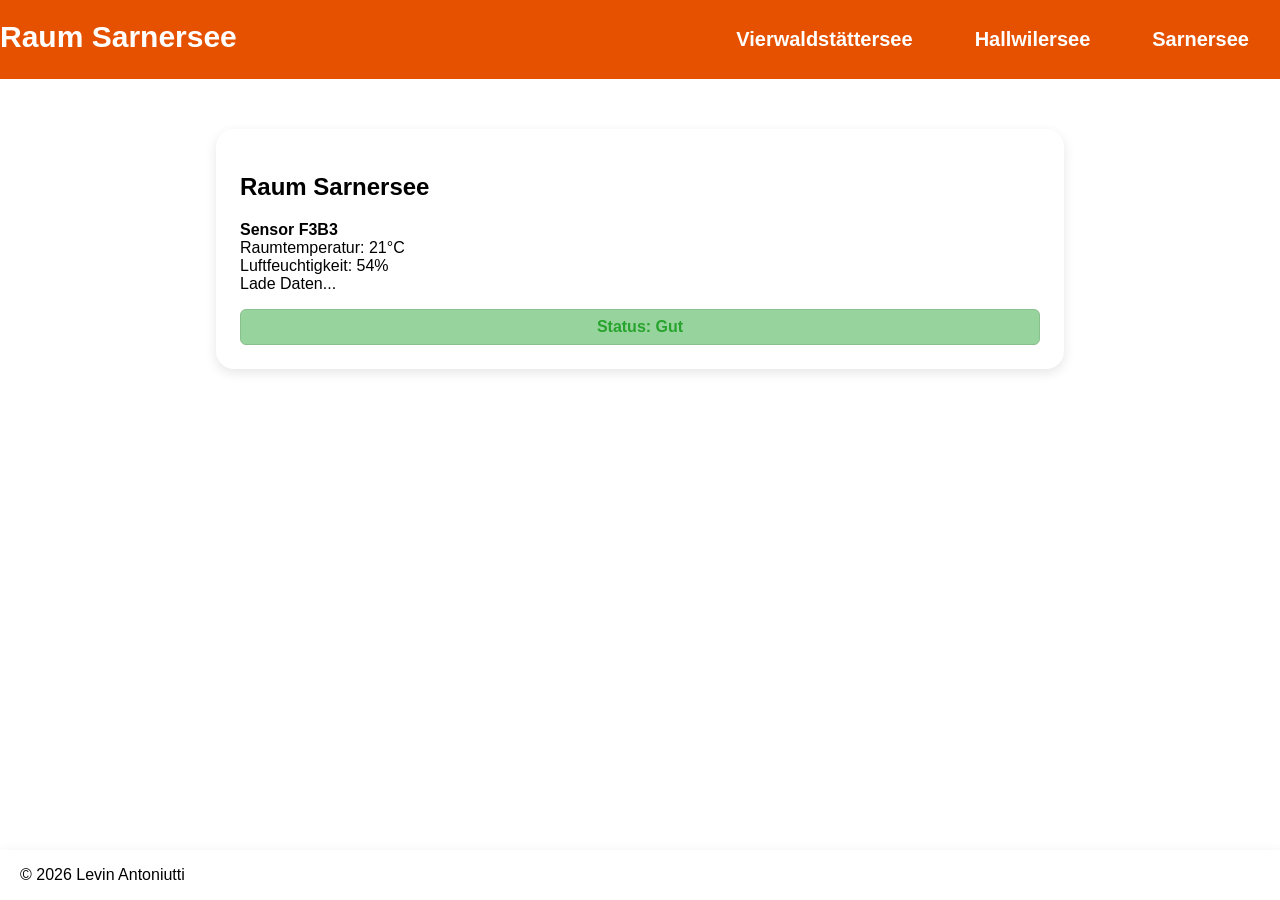
==== sarnersee.html @ 4e09b408 "Feature: Navigation Bar, Titel, Cards, Div's, CSS style, Daten, Status, mehrere Seiten" ====
<!DOCTYPE html>
<html lang="en">
<head>
    <meta charset="UTF-8">
    <meta name="viewport" content="width=device-width, initial-scale=1.0">
    <title>Document</title>
    <link rel="stylesheet" href="style.css">
    <script src="script.js"></script>
  
</head>
<body>
    <ul>
        <li></li><h1>Raum Sarnersee</h1>
        <li><a href="sarnersee.html"> Sarnersee</a></li>
        <li><a href="hallwilersee.html"> Hallwilersee</a></li>
        <li><a href="vierwaldstättersee.html"> Vierwaldstättersee</a></li>
    </ul>
     
    <div class="karten-grid">
        <div class="card">
            <h2>Raum Sarnersee</h2>
            <div id="serial-number"> Sensor F3B3</div>
            <div id="temp-c">Raumtemperatur: 21°C</div>
            <div id="hum-pct">Luftfeuchtigkeit: 54%</div>
            <div id="history-list">Lade Daten...</div>
            <div id="status" class="status gut">Status: Gut</div>

        </div>
    </div>

    <footer> <p>© 2026 Levin Antoniutti</p></footer>
    
</body>
</html>
---- style.css ----
body {
    width: 100%;
    margin: 0px;
    margin-top: 0px;
    margin-bottom: 0px;
    font-family: Arial, Helvetica, sans-serif;
}


.card {
    background: white;
    width: 800px;
    border-radius: 18px;
    box-shadow: 0 4px 12px rgba(0,0,0,0.1);
    padding: 24px;
    position: center;
    margin: auto;
    margin-top: 50px;
}

ul {
  list-style-type: none;
  margin: 0;
  padding: 0;
  overflow: hidden;
  background-color: #e65100;
  font-weight: bold;
}

ul h1 {
    font-size: 30px;
    font-weight: bolder;
    color: white;
    font-style: Helvetica;
    float: left;
}

ul li {
  float: right;
}

ul li a {
  display: block;
  color: white;
  text-align: center;
  padding: 28px 31px;
  text-decoration: none;
  font-size: 20px
}

ul li a:hover {
  background-color: white;
  color: #e65100;
}

#serial-number {
    font-weight: bold;
}

.karten-grid {
    display: flex;
    grid-template-columns: repeat(auto-fill, minmax(280px  1fr));
    gap: 18px;
}

.card:hover {
    padding: 30px;
    background: whitesmoke;
}

.status {
    margin-top: 16px;
    padding: 8px 16px;
    border-radius: 6px;
    font-weight: bold;
    text-align: center;
}
.gut {
    background: #97d39c;
    color: #27a42d;
    border: 1px solid #89c08e;
}

.kritisch{
    background: #ef8d72;
    color: #f84437;
    border: 1px solid #d16041;
}

.schlecht {
    background: #ff2344;
    color: #c62828;
    border: 1px solid #ff6f7d;
}

footer {
   position: absolute; 
   bottom: 0;
   text-align: center;
   background-color: white;
   width: 100%;
   border: 5px rgb(225, 223, 223);
   box-shadow: 1px 4px 12px rgba(0,0,0,0.1);
}

footer p {
    float: left;
    margin-left: 20px;
}
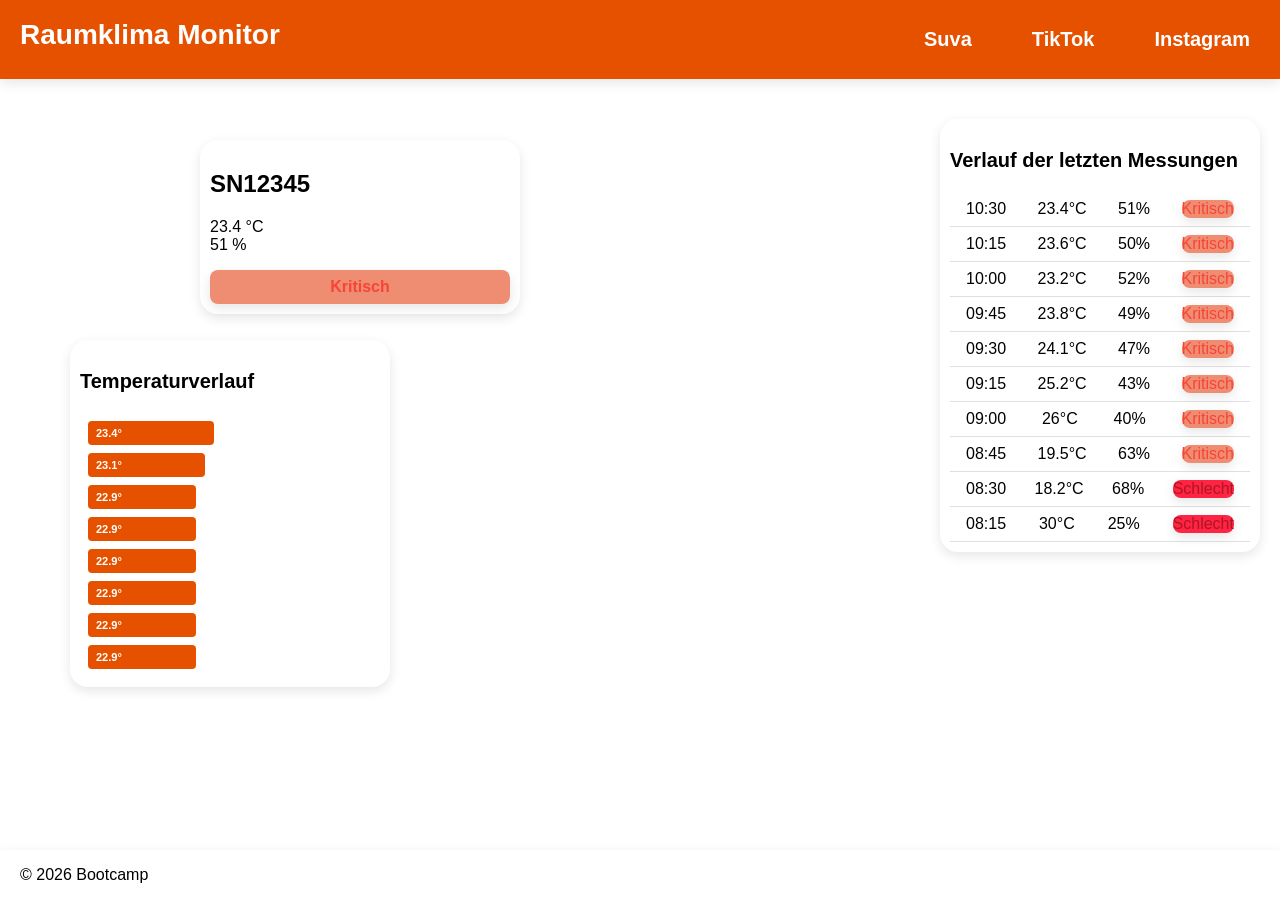
==== commit ff7cb98e: "new Features" ====
--- a/sarnersee.html
+++ b/sarnersee.html
@@ -10,25 +10,46 @@
 </head>
 <body>
     <ul>
-        <li></li><h1>Raum Sarnersee</h1>
-        <li><a href="sarnersee.html"> Sarnersee</a></li>
-        <li><a href="hallwilersee.html"> Hallwilersee</a></li>
-        <li><a href="vierwaldstättersee.html"> Vierwaldstättersee</a></li>
+        <h1>Raumklima Monitor</h1>
+        <li><a href="https://www.instagram.com/suva.schweiz"> Instagram</a></li>
+        <li><a href="https://www.tiktok.com/@suva_ch"> TikTok</a></li>
+        <li><a href="https://www.suva.ch"> Suva</a></li>
     </ul>
      
     <div class="karten-grid">
-        <div class="card">
-            <h2>Raum Sarnersee</h2>
-            <div id="serial-number"> Sensor F3B3</div>
-            <div id="temp-c">Raumtemperatur: 21°C</div>
-            <div id="hum-pct">Luftfeuchtigkeit: 54%</div>
-            <div id="history-list">Lade Daten...</div>
+        <div class="card sensor" id="card">
+            <h2 id="serial-number">Sensor F3B3</h2>
+            <div id="temp-c">Temperatur: </div>
+            <div id="hum-pct">Luftfeuchtigkeit: </div>
             <div id="status" class="status gut">Status: Gut</div>
+  
+        </div>
+        <section class="history"> 
+            <div class="card messungen">
+                <h3>Verlauf der letzten Messungen</h3>
+                <div class="history-list" id="history-list">
+                    <p class="placeholder" id="history">Lade Daten...</p>
+                </div>
+            </div>
+        </section>
+        <div class="card container"> 
+            <h3>Temperaturverlauf</h3>
+            <div class="chart" id="chart">
+                <div class="bar" style="width: 70%;"><span>23.4°</span></div>
+                <div class="bar" style="width: 65%;"><span>23.1°</span></div>
+                <div class="bar" style="width: 60%;"><span>22.9°</span></div>
+                <div class="bar" style="width: 60%;"><span>22.9°</span></div>
+                <div class="bar" style="width: 60%;"><span>22.9°</span></div>
+                <div class="bar" style="width: 60%;"><span>22.9°</span></div>
+                <div class="bar" style="width: 60%;"><span>22.9°</span></div>
+                <div class="bar" style="width: 60%;"><span>22.9°</span></div>
 
-        </div>
+            </div>
+          </div>
+
     </div>
 
-    <footer> <p>© 2026 Levin Antoniutti</p></footer>
+    <footer> <p>&copy; 2026 Bootcamp </p></footer>
     
 </body>
 </html>
--- a/style.css
+++ b/style.css
@@ -9,13 +9,12 @@
 
 .card {
     background: white;
-    width: 800px;
+    width: 300px;
     border-radius: 18px;
     box-shadow: 0 4px 12px rgba(0,0,0,0.1);
-    padding: 24px;
-    position: center;
-    margin: auto;
-    margin-top: 50px;
+    padding: 10px;
+    position: relative;
+    margin: 40px auto 0;
 }
 
 ul {
@@ -25,14 +24,16 @@
   overflow: hidden;
   background-color: #e65100;
   font-weight: bold;
+  box-shadow: 0 4px 12px rgba(0,0,0,0.1);
 }
 
 ul h1 {
-    font-size: 30px;
+    font-size: 28px;
     font-weight: bolder;
     color: white;
     font-style: Helvetica;
     float: left;
+    margin-left: 20px;
 }
 
 ul li {
@@ -43,7 +44,7 @@
   display: block;
   color: white;
   text-align: center;
-  padding: 28px 31px;
+  padding: 28px 30px;
   text-decoration: none;
   font-size: 20px
 }
@@ -58,9 +59,12 @@
 }
 
 .karten-grid {
-    display: flex;
-    grid-template-columns: repeat(auto-fill, minmax(280px  1fr));
-    gap: 18px;
+    display: grid;
+    grid-template-columns: repeat(auto-fill, minmax(280px, 1fr));
+    gap: 50px;
+    position: center;
+    margin-left: 200px;
+    margin-right: 200px;
 }
 
 .card:hover {
@@ -84,13 +88,16 @@
 .kritisch{
     background: #ef8d72;
     color: #f84437;
-    border: 1px solid #d16041;
+    border-radius: 8px;
+    box-shadow: 0 4px 12px rgba(0,0,0,0.1);
 }
 
 .schlecht {
     background: #ff2344;
-    color: #c62828;
-    border: 1px solid #ff6f7d;
+    color: #891313b1;
+    border-radius: 8px;
+    box-shadow: 0 4px 12px rgba(0,0,0,0.1);
+    background-size: 100px 100px;
 }
 
 footer {
@@ -108,3 +115,80 @@
     margin-left: 20px;
 }
 
+button {
+    background-color: #e65100;
+    color: white;
+    border: none;
+    padding: 10px 20px;
+    text-align: center;
+    text-decoration: none;
+    font-size: 16px;
+    margin-top: 10px;
+    cursor: pointer;
+    margin-right: 0px;
+    float: right;
+    font-weight: bold;
+}
+
+button:hover {
+    background-color: white;
+    color: #e65100;
+    border: 1px solid #e65100;
+}
+h3 {
+    font-size: 20px;
+    font-weight: bolder;
+}
+
+.history-item {
+    display: flex;
+    justify-content: space-between;
+    padding: 8px 16px;
+    border-bottom: 1px solid #e0e0e0;
+}
+
+.chart {
+  display: flex;
+  flex-direction: column;
+  align-items: stretch;
+  gap: 8px;
+  height: auto;
+  padding: 8px;
+  max-width: 60%;
+}
+
+.bar {
+  flex: 0 0 auto;
+  width: min(60%, 100%);
+  height: 24px;
+  background: #e65100;
+  border-radius: 4px;
+  display: flex;
+  align-items: center;
+  justify-content: flex-start;
+  padding: 0 8px;
+  color: white;
+  font-size: 11px;
+  font-weight: bold;
+  box-sizing: border-box;
+}
+
+.container {
+    width: min(60%, 300px);
+    position: absolute;
+    top: 300px;
+    left: 70px;
+}
+
+.messungen {
+    width: 300px;
+    position: absolute;
+    right: 20px;
+}
+
+.sensor {
+    width: 300px;
+    position: absolute;
+    top: 100px;
+    justify-content: center;
+}
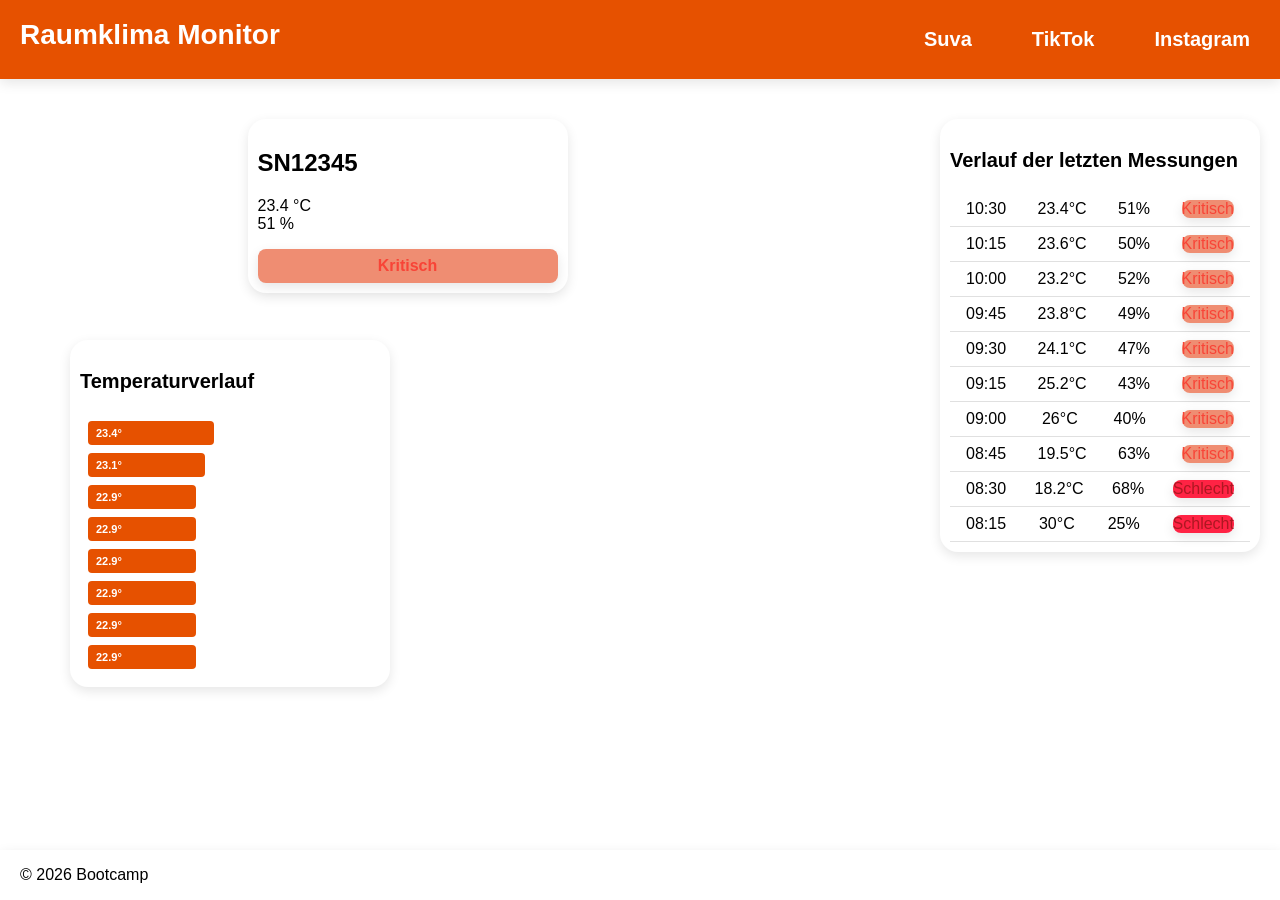
==== commit 952386ec: "Feature: Javascript, better css" ====
--- a/sarnersee.html
+++ b/sarnersee.html
@@ -17,7 +17,7 @@
     </ul>
      
     <div class="karten-grid">
-        <div class="card sensor" id="card">
+        <div class="card sensorgit commit -m " id="card">
             <h2 id="serial-number">Sensor F3B3</h2>
             <div id="temp-c">Temperatur: </div>
             <div id="hum-pct">Luftfeuchtigkeit: </div>
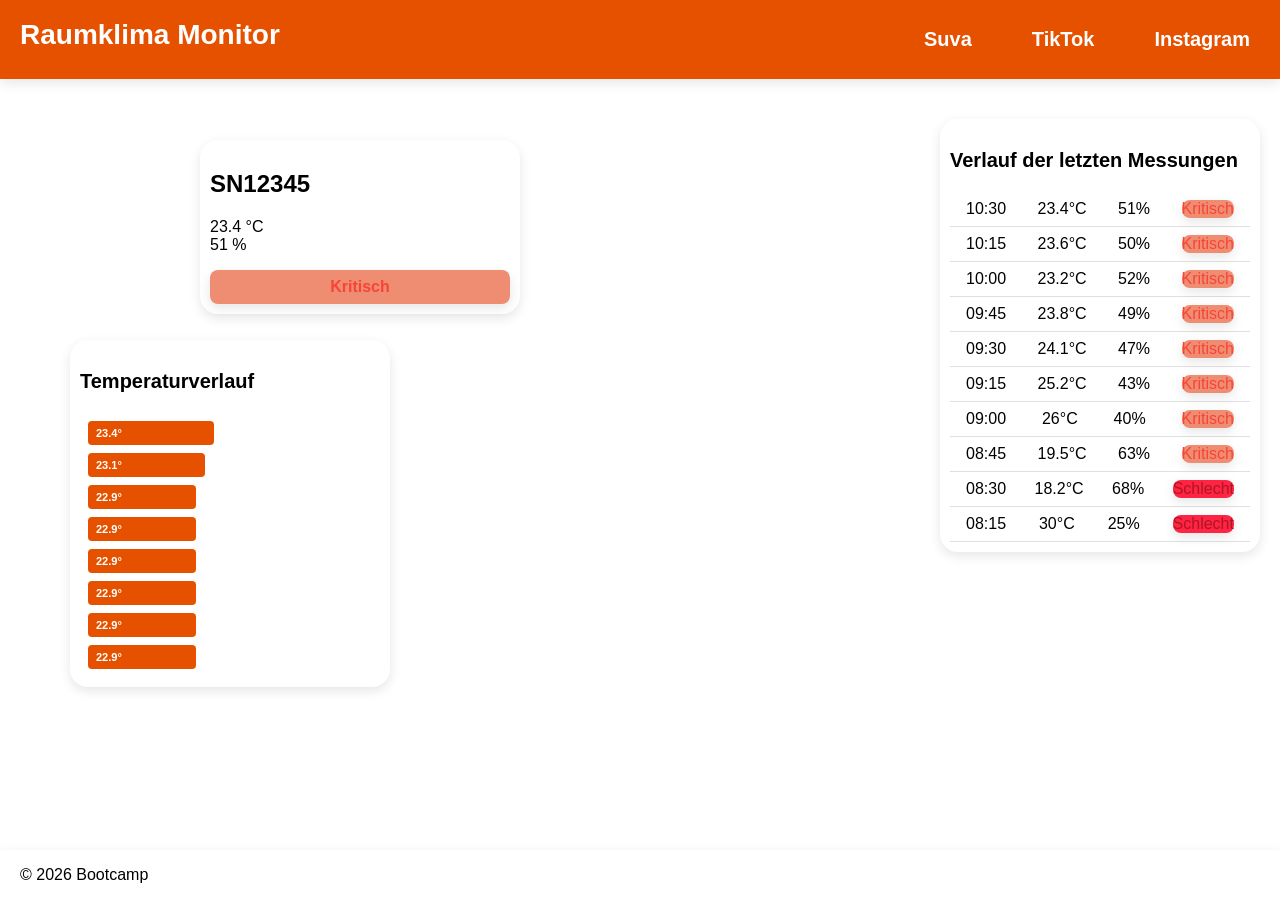
==== commit dc7cbae7: "small changes in html" ====
--- a/sarnersee.html
+++ b/sarnersee.html
@@ -17,7 +17,7 @@
     </ul>
      
     <div class="karten-grid">
-        <div class="card sensorgit commit -m " id="card">
+        <div class="card sensor" id="card">
             <h2 id="serial-number">Sensor F3B3</h2>
             <div id="temp-c">Temperatur: </div>
             <div id="hum-pct">Luftfeuchtigkeit: </div>
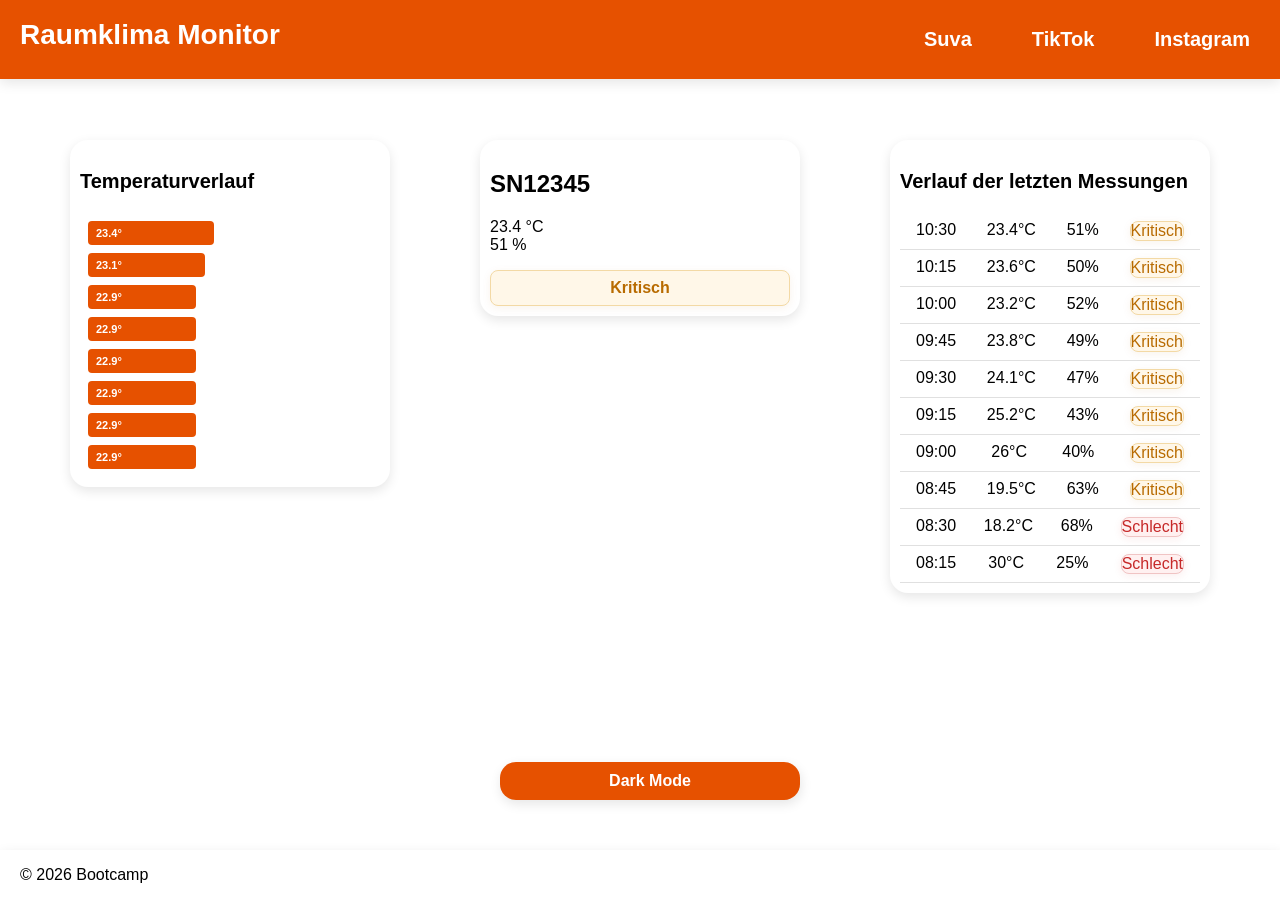
==== commit 79fe5c6f: "dark mode" ====
--- a/sarnersee.html
+++ b/sarnersee.html
@@ -5,7 +5,7 @@
     <meta name="viewport" content="width=device-width, initial-scale=1.0">
     <title>Document</title>
     <link rel="stylesheet" href="style.css">
-    <script src="script.js"></script>
+
   
 </head>
 <body>
@@ -45,11 +45,13 @@
                 <div class="bar" style="width: 60%;"><span>22.9°</span></div>
 
             </div>
-          </div>
+        </div>
+        <button id="theme-toggle" onclick="toggleTheme()">Dark Mode</button>
 
     </div>
 
     <footer> <p>&copy; 2026 Bootcamp </p></footer>
     
 </body>
-</html>+</html>
+<script src="script.js"></script>
--- a/style.css
+++ b/style.css
@@ -68,7 +68,7 @@
 }
 
 .card:hover {
-    padding: 30px;
+    padding: 20px;
     background: whitesmoke;
 }
 
@@ -79,25 +79,29 @@
     font-weight: bold;
     text-align: center;
 }
+
 .gut {
-    background: #97d39c;
-    color: #27a42d;
-    border: 1px solid #89c08e;
-}
-
-.kritisch{
-    background: #ef8d72;
-    color: #f84437;
+    background: #eef8f0;
+    color: #2e7d32;
+    border: 1px solid #c8e6cc;
     border-radius: 8px;
-    box-shadow: 0 4px 12px rgba(0,0,0,0.1);
+    box-shadow: 0 2px 8px rgba(46, 125, 50, 0.08);
+}
+
+.kritisch {
+    background: #fff7e8;
+    color: #b86b00;
+    border: 1px solid #f3d9a5;
+    border-radius: 8px;
+    box-shadow: 0 2px 8px rgba(184, 107, 0, 0.08);
 }
 
 .schlecht {
-    background: #ff2344;
-    color: #891313b1;
+    background: #fff0f0;
+    color: #c62828;
+    border: 1px solid #f0c4c4;
     border-radius: 8px;
-    box-shadow: 0 4px 12px rgba(0,0,0,0.1);
-    background-size: 100px 100px;
+    box-shadow: 0 2px 8px rgba(198, 40, 40, 0.08);
 }
 
 footer {
@@ -108,6 +112,7 @@
    width: 100%;
    border: 5px rgb(225, 223, 223);
    box-shadow: 1px 4px 12px rgba(0,0,0,0.1);
+   justify-content: baseline;
 }
 
 footer p {
@@ -176,19 +181,46 @@
 .container {
     width: min(60%, 300px);
     position: absolute;
-    top: 300px;
+    top: 100px;
     left: 70px;
 }
 
 .messungen {
     width: 300px;
     position: absolute;
-    right: 20px;
+    top: 100px;
+    right: 70px;
 }
 
 .sensor {
     width: 300px;
     position: absolute;
     top: 100px;
+    left: 50%;
+    transform: translateX(-50%);
+}
+
+body.dark {
+  background: #1a1a2e;
+  color: #000;
+}
+
+body.dark .card,
+body.dark .history, {
+  background: #000;
+  color: #e0e0e0;
+}
+
+body.dark footer {
+    background: #000;
+}
+
+button {
+    position: absolute;
+    bottom: 100px;
+    width: 300px;
     justify-content: center;
+    border-radius: 16px;
+    box-shadow: 1px 4px 12px rgba(0, 0, 0, 0.1);
+    margin-left: 300px;
 }
